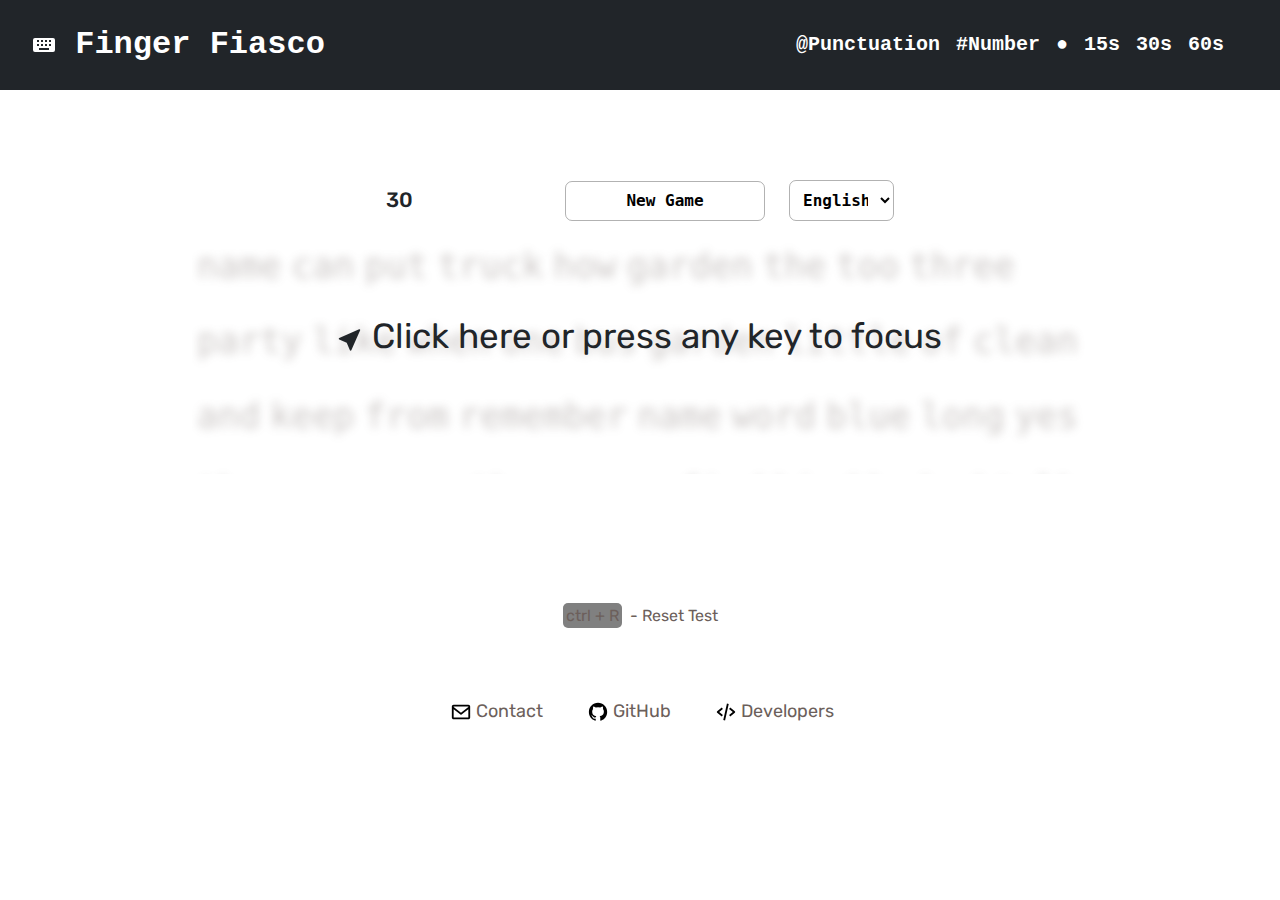
==== index.html @ 6226c6cd "Add files via upload" ====
<!DOCTYPE html>
<html lang="en">

<head>
  <meta charset="UTF-8">
  <meta http-equiv="X-UA-Compatible" content="IE=edge">
  <meta name="viewport" content="width=device-width, initial-scale=1.0">
  <link rel="preconnect" href="https://fonts.googleapis.com">
  <link rel="preconnect" href="https://fonts.gstatic.com" crossorigin>
  <link href="https://fonts.googleapis.com/css2?family=Rubik:ital,wght@0,300..900;1,300..900&display=swap"
    rel="stylesheet">
  <link rel="preconnect" href="https://fonts.googleapis.com">
  <link rel="preconnect" href="https://fonts.gstatic.com" crossorigin>
  <link
    href="https://fonts.googleapis.com/css2?family=Roboto:ital,wght@0,100;0,300;0,400;0,500;0,700;0,900;1,100;1,300;1,400;1,500;1,700;1,900&display=swap"
    rel="stylesheet">
  <link href="https://cdn.jsdelivr.net/npm/bootstrap@5.3.3/dist/css/bootstrap.min.css" rel="stylesheet"
    integrity="sha384-QWTKZyjpPEjISv5WaRU9OFeRpok6YctnYmDr5pNlyT2bRjXh0JMhjY6hW+ALEwIH" crossorigin="anonymous">
  <link rel="stylesheet" href="styles.css">
  <title>FingerFiasco</title>
</head>

<body>
  <audio id="click-sound" src="/audios/typewriter-key-single-epic-stock-media-1-1-00-00 (1).mp3" preload="auto"></audio>
  <header>
    <nav class="navbar navbar-expand-lg fixed-top bg-dark bordor-bottom border-body color-white font-monospace"
      data-bs-theme="dark">
      <div class="container-fluid">
        <nav class="navbar mx-2 ">
          <div class="container-md">
            <a class="navbar-brand fs-2 fw-bolder" href="#">
              <svg xmlns="http://www.w3.org/2000/svg" width="24" height="24" viewBox="0 0 24 24"
                style="fill: rgb(255, 255, 255)" data-bs-theme="dark">
                <path
                  d="M21 5H3a2 2 0 0 0-2 2v10a2 2 0 0 0 2 2h18a2 2 0 0 0 2-2V7a2 2 0 0 0-2-2zm-8 2h2v2h-2V7zm0 4h2v2h-2v-2zM9 7h2v2H9V7zm0 4h2v2H9v-2zM5 7h2v2H5V7zm0 4h2v2H5v-2zm12 6H7v-2h10v2zm2-4h-2v-2h2v2zm0-4h-2V7h2v2z">
                </path>
              </svg>
              Finger Fiasco
            </a>
          </div>
        </nav>
        <button class="navbar-toggler" type="button" data-bs-toggle="collapse" data-bs-target="#navbarSupportedContent"
          aria-controls="navbarSupportedContent" aria-expanded="false" aria-label="Toggle navigation">
          <span class="navbar-toggler-icon"></span>
        </button>
      </div>
      <div class="collapse navbar-collapse mx-5" id="navbarSupportedContent">
        <ul class="navbar-nav me-auto mb-2 mb-lg-0 mx-3 text-center">
          <li class="nav-item fs-5 fw-bolder">
            <a class="nav-link active" href="#">@Punctuation</a>
          </li>
          <li class="nav-item fs-5 fw-bolder">
            <a class="nav-link active" href="#">#Number</a>
          </li>
          <li class="nav-item fs-5">
            <span class="nav-link active">&#9679</span>
          </li>
          <li class="nav-item fs-5 fw-bolder">
            <a class="nav-link active" href="#" date-time="15000" id="currentTestTimer15">15s</a>
          </li>
          <li class="nav-item fs-5 fw-bolder">
            <a class="nav-link active" href="#" date-time="30000" id="currentTestTimer30">30s</a>
          </li>
          <li class="nav-item fs-5 fw-bolder">
            <a class="nav-link active" href="#" date-time="60000" id="currentTestTimer60">60s</a>
          </li>
        </ul>
        </li>
        </ul>
      </div>
    </nav>
  </header>
  <!-- <div id="header">
    <div id="left-section">
      <svg xmlns="http://www.w3.org/2000/svg" width="40" height="40" fill="currentColor" class="bi bi-keyboard"
        viewBox="0 0 16 16">
        <path
          d="M14 5a1 1 0 0 1 1 1v5a1 1 0 0 1-1 1H2a1 1 0 0 1-1-1V6a1 1 0 0 1 1-1zM2 4a2 2 0 0 0-2 2v5a2 2 0 0 0 2 2h12a2 2 0 0 0 2-2V6a2 2 0 0 0-2-2z" />
        <path
          d="M13 10.25a.25.25 0 0 1 .25-.25h.5a.25.25 0 0 1 .25.25v.5a.25.25 0 0 1-.25.25h-.5a.25.25 0 0 1-.25-.25zm0-2a.25.25 0 0 1 .25-.25h.5a.25.25 0 0 1 .25.25v.5a.25.25 0 0 1-.25.25h-.5a.25.25 0 0 1-.25-.25zm-5 0A.25.25 0 0 1 8.25 8h.5a.25.25 0 0 1 .25.25v.5a.25.25 0 0 1-.25.25h-.5A.25.25 0 0 1 8 8.75zm2 0a.25.25 0 0 1 .25-.25h1.5a.25.25 0 0 1 .25.25v.5a.25.25 0 0 1-.25.25h-1.5a.25.25 0 0 1-.25-.25zm1 2a.25.25 0 0 1 .25-.25h.5a.25.25 0 0 1 .25.25v.5a.25.25 0 0 1-.25.25h-.5a.25.25 0 0 1-.25-.25zm-5-2A.25.25 0 0 1 6.25 8h.5a.25.25 0 0 1 .25.25v.5a.25.25 0 0 1-.25.25h-.5A.25.25 0 0 1 6 8.75zm-2 0A.25.25 0 0 1 4.25 8h.5a.25.25 0 0 1 .25.25v.5a.25.25 0 0 1-.25.25h-.5A.25.25 0 0 1 4 8.75zm-2 0A.25.25 0 0 1 2.25 8h.5a.25.25 0 0 1 .25.25v.5a.25.25 0 0 1-.25.25h-.5A.25.25 0 0 1 2 8.75zm11-2a.25.25 0 0 1 .25-.25h.5a.25.25 0 0 1 .25.25v.5a.25.25 0 0 1-.25.25h-.5a.25.25 0 0 1-.25-.25zm-2 0a.25.25 0 0 1 .25-.25h.5a.25.25 0 0 1 .25.25v.5a.25.25 0 0 1-.25.25h-.5a.25.25 0 0 1-.25-.25zm-2 0A.25.25 0 0 1 9.25 6h.5a.25.25 0 0 1 .25.25v.5a.25.25 0 0 1-.25.25h-.5A.25.25 0 0 1 9 6.75zm-2 0A.25.25 0 0 1 7.25 6h.5a.25.25 0 0 1 .25.25v.5a.25.25 0 0 1-.25.25h-.5A.25.25 0 0 1 7 6.75zm-2 0A.25.25 0 0 1 5.25 6h.5a.25.25 0 0 1 .25.25v.5a.25.25 0 0 1-.25.25h-.5A.25.25 0 0 1 5 6.75zm-3 0A.25.25 0 0 1 2.25 6h1.5a.25.25 0 0 1 .25.25v.5a.25.25 0 0 1-.25.25h-1.5A.25.25 0 0 1 2 6.75zm0 4a.25.25 0 0 1 .25-.25h.5a.25.25 0 0 1 .25.25v.5a.25.25 0 0 1-.25.25h-.5a.25.25 0 0 1-.25-.25zm2 0a.25.25 0 0 1 .25-.25h5.5a.25.25 0 0 1 .25.25v.5a.25.25 0 0 1-.25.25h-5.5a.25.25 0 0 1-.25-.25z" />
      </svg>
      <h1 id="title">Finger Fiasco</h1>
    </div>

    <div id="mid-section">
      <div class="type-modes">@ Punctuations</div>
      <div class="type-modes"># Numbers</div>
      <svg xmlns="http://www.w3.org/2000/svg" width="8" height="8" fill="currentColor" class="bi bi-diamond-fill"
        viewBox="0 0 16 16">
        <path fill-rule="evenodd"
          d="M6.95.435c.58-.58 1.52-.58 2.1 0l6.515 6.516c.58.58.58 1.519 0 2.098L9.05 15.565c-.58.58-1.519.58-2.098 0L.435 9.05a1.48 1.48 0 0 1 0-2.098z" />
      </svg>
      <div class="timers" id="timer15">15s</div>
      <div class="timers" id="timer30">30s</div>
      <div class="timers" id="timer60">60s</div>
    </div>

    <div id="right-section">
      <button id="appearance-toggle">
        <svg xmlns="http://www.w3.org/2000/svg" width="18" height="18" fill="currentColor"
          class="bi bi-brightness-high-fill" viewBox="0 0 16 16">
          <path
            d="M12 8a4 4 0 1 1-8 0 4 4 0 0 1 8 0M8 0a.5.5 0 0 1 .5.5v2a.5.5 0 0 1-1 0v-2A.5.5 0 0 1 8 0m0 13a.5.5 0 0 1 .5.5v2a.5.5 0 0 1-1 0v-2A.5.5 0 0 1 8 13m8-5a.5.5 0 0 1-.5.5h-2a.5.5 0 0 1 0-1h2a.5.5 0 0 1 .5.5M3 8a.5.5 0 0 1-.5.5h-2a.5.5 0 0 1 0-1h2A.5.5 0 0 1 3 8m10.657-5.657a.5.5 0 0 1 0 .707l-1.414 1.415a.5.5 0 1 1-.707-.708l1.414-1.414a.5.5 0 0 1 .707 0m-9.193 9.193a.5.5 0 0 1 0 .707L3.05 13.657a.5.5 0 0 1-.707-.707l1.414-1.414a.5.5 0 0 1 .707 0m9.193 2.121a.5.5 0 0 1-.707 0l-1.414-1.414a.5.5 0 0 1 .707-.707l1.414 1.414a.5.5 0 0 1 0 .707M4.464 4.465a.5.5 0 0 1-.707 0L2.343 3.05a.5.5 0 1 1 .707-.707l1.414 1.414a.5.5 0 0 1 0 .708" />
        </svg>
      </button>
    </div>
  </div> -->
  <div class="container-fluid">
    <div id="main">
      <div id=" container-md justify-content-between info-container">
        <div class="row align-items-center gap-0 column-gap-5">
          <div class="col">
            <div id="timer">
            </div>
          </div>
          <div class="col">
          <div id="info-right">
            <button id="reset-button">
              <!-- <svg xmlns="http://www.w3.org/2000/svg" width="25" height="25" fill="currentColor"
            class="bi bi-arrow-counterclockwise" viewBox="0 0 16 16">
            <path fill-rule="evenodd" d="M8 3a5 5 0 1 1-4.546 2.914.5.5 0 0 0-.908-.417A6 6 0 1 0 8 2z" />
            <path
              d="M8 4.466V.534a.25.25 0 0 0-.41-.192L5.23 2.308a.25.25 0 0 0 0 .384l2.36 1.966A.25.25 0 0 0 8 4.466" />
          </svg> -->
              New Game
            </button>
            <select name="Dropdown" id="dropdown" class="dropdown">
              <option value="english" id="english">English</option>
              <option value="english1" id="english1">English1</option>
              <option value="english2" id="english2">English2</option>
            </select>
          </div>
        </div>
        </div>
      </div>
      <div id="game" tabindex="0">
        <div id="words"></div>
        <div id="cursor"></div>
        <div id="focus-error">
          <svg xmlns="http://www.w3.org/2000/svg" width="25" height="25" fill="currentColor" class="bi bi-cursor-fill"
            viewBox="0 0 16 16">
            <path
              d="M14.082 2.182a.5.5 0 0 1 .103.557L8.528 15.467a.5.5 0 0 1-.917-.007L5.57 10.694.803 8.652a.5.5 0 0 1-.006-.916l12.728-5.657a.5.5 0 0 1 .556.103z" />
          </svg>
          Click here or press any key to focus
        </div>
      </div>

    </div>
  </div>
  <div class="key-tips">
    <span class="tip1">ctrl + R</span>
    <span class="test-reset">- Reset Test</span>
    <footer>
      <div class="footer">
      </div>
      <div class="footer-left">
        <div class="div1">
          <a href="#"> <svg class="mail-icon" xmlns="http://www.w3.org/2000/svg" viewBox="0 0 24 24"
              style="fill: rgba(0, 0, 0, 1)">
              <path
                d="M20 4H4c-1.103 0-2 .897-2 2v12c0 1.103.897 2 2 2h16c1.103 0 2-.897 2-2V6c0-1.103-.897-2-2-2zm0 2v.511l-8 6.223-8-6.222V6h16zM4 18V9.044l7.386 5.745a.994.994 0 0 0 1.228 0L20 9.044 20.002 18H4z">
              </path>
            </svg>Contact</a>
        </div>
        <a href="https://github.com/abhijeetBhale" target="_blank"><svg class="github" xmlns="http://www.w3.org/2000/svg" viewBox="0 0 24 24"
            style="fill: rgba(0, 0, 0, 1)">
            <path fill-rule="evenodd" clip-rule="evenodd"
              d="M12.026 2c-5.509 0-9.974 4.465-9.974 9.974 0 4.406 2.857 8.145 6.821 9.465.499.09.679-.217.679-.481 0-.237-.008-.865-.011-1.696-2.775.602-3.361-1.338-3.361-1.338-.452-1.152-1.107-1.459-1.107-1.459-.905-.619.069-.605.069-.605 1.002.07 1.527 1.028 1.527 1.028.89 1.524 2.336 1.084 2.902.829.091-.645.351-1.085.635-1.334-2.214-.251-4.542-1.107-4.542-4.93 0-1.087.389-1.979 1.024-2.675-.101-.253-.446-1.268.099-2.64 0 0 .837-.269 2.742 1.021a9.582 9.582 0 0 1 2.496-.336 9.554 9.554 0 0 1 2.496.336c1.906-1.291 2.742-1.021 2.742-1.021.545 1.372.203 2.387.099 2.64.64.696 1.024 1.587 1.024 2.675 0 3.833-2.33 4.675-4.552 4.922.355.308.675.916.675 1.846 0 1.334-.012 2.41-.012 2.737 0 .267.178.577.687.479C19.146 20.115 22 16.379 22 11.974 22 6.465 17.535 2 12.026 2z">
            </path>
          </svg>GitHub</a>
        <a href="#"><svg class="developers" xmlns="http://www.w3.org/2000/svg" viewBox="0 0 24 24"
            style="fill: rgba(0, 0, 0, 1)">
            <path
              d="m7.375 16.781 1.25-1.562L4.601 12l4.024-3.219-1.25-1.562-5 4a1 1 0 0 0 0 1.562l5 4zm9.25-9.562-1.25 1.562L19.399 12l-4.024 3.219 1.25 1.562 5-4a1 1 0 0 0 0-1.562l-5-4zm-1.649-4.003-4 18-1.953-.434 4-18z">
            </path>
          </svg>Developers</a>
      </div>
  </div>
  </footer>
  <script src="script.js"></script>
  <script src="https://cdn.jsdelivr.net/npm/bootstrap@5.3.3/dist/js/bootstrap.bundle.min.js"
    integrity="sha384-YvpcrYf0tY3lHB60NNkmXc5s9fDVZLESaAA55NDzOxhy9GkcIdslK1eN7N6jIeHz"
    crossorigin="anonymous"></script>
</body>

</html>
---- styles.css ----
/* ------Utility Section ------  */
:root{
    --bgcolor:#fff;
    --primaryColor:#000;
    --secondaryColor: #6c5f5b;
    --accentColor:#333;
  }
  body{
    margin: 0;
    padding: 0;
    font-family: "Rubik", sans-serif;
    /* font-family: "Roboto", sans-serif; */
  }
  /* ------ Header Section ------  */
  header{
    margin-top: 20vh;
  }
  
  /* ------ Main Section ------  */
  #main{
    display: flex;
    flex-direction: column;
    justify-content: center;
    align-items: center;
    gap: 0.5em;
    /* margin-top: 150px; */
  }
  #info-container{
    display: flex;
    width: 50vw;
    flex-shrink: 0;
    /* justify-content: space-between; */
    gap: 550px;
    /* padding-right: 50px; */
    /* align-items: center; */
    /* padding-bottom: 20px; */
    /* padding-right: 20px; */
    /* padding-left: 20px; */
  }
  #timer{
    font-size: 1.3em;
    font-weight: 500; 
    display: flex;
    margin-right: 80px;
    flex-shrink: 0;
  }
  
  @media (max-width:540px) {
    #timer{
      margin-right: -30px;
    }
  }

  #info-right{
    display: flex;
    justify-content: center;
    gap: 1.5em;
    align-items: center;
    /* margin-right: 2em; */
  }
  #game{
    font-size: 35px;
    /* padding: 1.5em; */
    /* box-shadow: 0px 0px 4px rgba(0, 0, 0, 0.3); */
    width: 70vw;
    position: relative;
    /* top: 100px; */
    -webkit-user-select: none;
    -ms-user-select: none; 
    user-select: none;
    height: 100vh;
  }
  #game:focus{
    outline: 0;
  }
  #game:focus #words{
    filter: blur(0);
    opacity: 1;
  }
  #game:focus #cursor{
    display: block;
  }
  #game:focus #focus-error{
    display: none;
  }
  @keyframes blink{
    0%{
      opacity: 1;
    }
    50%{
      opacity: 0;
    }
    100%{
      opacity: 1;
    }
  }
 
  #cursor{
    display: none;
    width: 2px;
    height: 50px;
    background-color: var(--primaryColor);
    position: fixed;
    animation: blink 1s infinite;
  }
  #words{
    filter: blur(5px);
    opacity: 0.35;
    color: var(--secondaryColor);
    position: relative;
  }
  .correct{
    color: var(--primaryColor);
  }
  .incorrect{
    text-decoration: underline;
    color: rgb(255, 0, 0);
  }
  .extra{
    color:#f55;
  }

  #focus-error{
    position: absolute;
    /* top: 300px; */
    text-align: center;
    padding-top: 70px;
    inset: 0;
    /* inset: 2em 50px 10px; */
  }

  #reset-button{
    font-weight: bolder;
    font-family: monospace;
    display: flex;
    justify-content: center;
    align-items: center;
    /* height: 2em; */
    padding: 7px;
    width: 200px;
    border-radius: 7px;
    background-color: inherit;
    border:1px solid rgba(0, 0, 0, 0.3);
    transition: all 0.15s ease;
  }
  #reset-button:hover{
    box-shadow: 0px 0px 3px rgba(0, 0, 0, 0.3);
    cursor: pointer;
  }

  .dropdown{
    font-weight: bolder;
    font-family: monospace;
    display: flex;
    justify-content: center;
    align-items: center;
    /* height: 2em; */
    padding: 9px;
    width: 105px;
    border-radius: 7px;
    background-color: inherit;
    border:1px solid rgba(0, 0, 0, 0.3);
    transition: all 0.15s ease;
    /* padding: 7px;
    border-radius: 7px; */
  }
  .dropdown:hover{
    box-shadow: 0px 0px 3px rgba(0, 0, 0, 0.3);
    cursor: pointer;
  }
  
  /* ------ Functionality Section ------  */
  div#game{
    text-align: justify;
    line-height: 75px;
    height: 245px;
    overflow:hidden;
  }
  div.word{
    display: inline-block;
    font-family: 'Roboto Mono', monospace;
    margin: 0px 5px;
  }

/*-----Timer Functionality Section-------*/

  #game.over #words{
    opacity: 50%;
    filter: blur(0px);
  }

  #game.over:focus #cursor{
    display: none;
  }

  #game.over #focus-error{
    display: none;
  }

/* this the footer design */

.footer{
  display: flex;
  /* border: 1px solid black; */
  align-items: center;
  justify-content: space-around;
  /* margin-top: 270px; */
}
.footer-left{
  display: flex;
  align-items: center;
  justify-content: center;
  vertical-align: bottom;
  gap: 40px;
  margin-top: 70px;
  /* margin-left: 0px; */
}
.footer-left a{
  color: var(--secondaryColor);
  text-decoration: none;
  font-size: 18px;
  /* font-weight: bolder; */
}
.div1{
  display: flex;
  align-items: center;
  justify-content: center;

}
.mail-icon, .github, .developers{
  width: 30px;
  height: 22px;
}
.key-tips{
  color: var(--secondaryColor);
  /* padding-bottom: 150px; */
  margin-top: 130px;
  text-align: center;
  /* border: 1px solid black; */
  height: 40px;
}
.tip1{
  background-color: grey;
  padding: 3px;
  border-radius: 5px;
  margin-right: 4px;
}
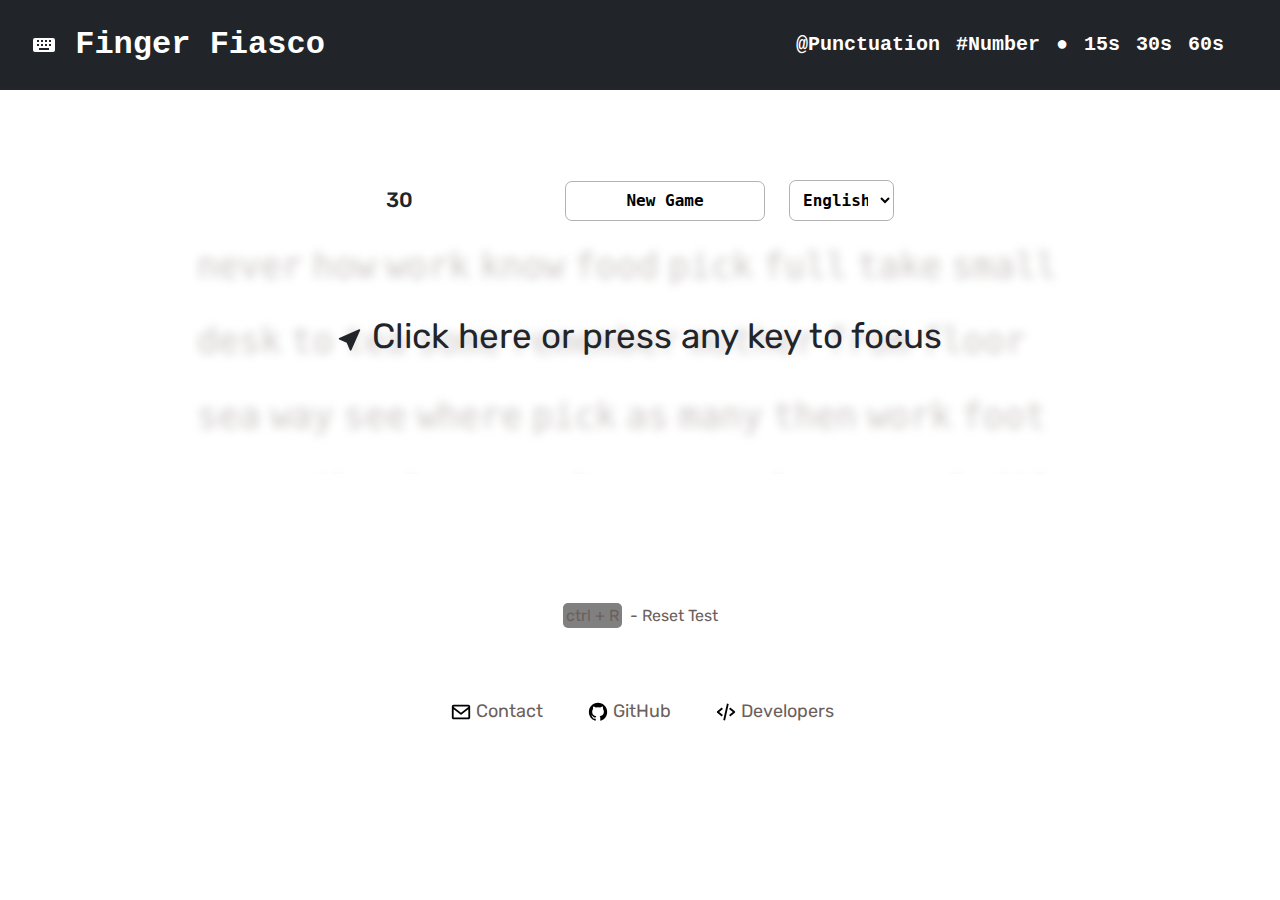
==== commit 3d920a4b: "Timer updates" ====
--- a/index.html
+++ b/index.html
@@ -70,41 +70,6 @@
       </div>
     </nav>
   </header>
-  <!-- <div id="header">
-    <div id="left-section">
-      <svg xmlns="http://www.w3.org/2000/svg" width="40" height="40" fill="currentColor" class="bi bi-keyboard"
-        viewBox="0 0 16 16">
-        <path
-          d="M14 5a1 1 0 0 1 1 1v5a1 1 0 0 1-1 1H2a1 1 0 0 1-1-1V6a1 1 0 0 1 1-1zM2 4a2 2 0 0 0-2 2v5a2 2 0 0 0 2 2h12a2 2 0 0 0 2-2V6a2 2 0 0 0-2-2z" />
-        <path
-          d="M13 10.25a.25.25 0 0 1 .25-.25h.5a.25.25 0 0 1 .25.25v.5a.25.25 0 0 1-.25.25h-.5a.25.25 0 0 1-.25-.25zm0-2a.25.25 0 0 1 .25-.25h.5a.25.25 0 0 1 .25.25v.5a.25.25 0 0 1-.25.25h-.5a.25.25 0 0 1-.25-.25zm-5 0A.25.25 0 0 1 8.25 8h.5a.25.25 0 0 1 .25.25v.5a.25.25 0 0 1-.25.25h-.5A.25.25 0 0 1 8 8.75zm2 0a.25.25 0 0 1 .25-.25h1.5a.25.25 0 0 1 .25.25v.5a.25.25 0 0 1-.25.25h-1.5a.25.25 0 0 1-.25-.25zm1 2a.25.25 0 0 1 .25-.25h.5a.25.25 0 0 1 .25.25v.5a.25.25 0 0 1-.25.25h-.5a.25.25 0 0 1-.25-.25zm-5-2A.25.25 0 0 1 6.25 8h.5a.25.25 0 0 1 .25.25v.5a.25.25 0 0 1-.25.25h-.5A.25.25 0 0 1 6 8.75zm-2 0A.25.25 0 0 1 4.25 8h.5a.25.25 0 0 1 .25.25v.5a.25.25 0 0 1-.25.25h-.5A.25.25 0 0 1 4 8.75zm-2 0A.25.25 0 0 1 2.25 8h.5a.25.25 0 0 1 .25.25v.5a.25.25 0 0 1-.25.25h-.5A.25.25 0 0 1 2 8.75zm11-2a.25.25 0 0 1 .25-.25h.5a.25.25 0 0 1 .25.25v.5a.25.25 0 0 1-.25.25h-.5a.25.25 0 0 1-.25-.25zm-2 0a.25.25 0 0 1 .25-.25h.5a.25.25 0 0 1 .25.25v.5a.25.25 0 0 1-.25.25h-.5a.25.25 0 0 1-.25-.25zm-2 0A.25.25 0 0 1 9.25 6h.5a.25.25 0 0 1 .25.25v.5a.25.25 0 0 1-.25.25h-.5A.25.25 0 0 1 9 6.75zm-2 0A.25.25 0 0 1 7.25 6h.5a.25.25 0 0 1 .25.25v.5a.25.25 0 0 1-.25.25h-.5A.25.25 0 0 1 7 6.75zm-2 0A.25.25 0 0 1 5.25 6h.5a.25.25 0 0 1 .25.25v.5a.25.25 0 0 1-.25.25h-.5A.25.25 0 0 1 5 6.75zm-3 0A.25.25 0 0 1 2.25 6h1.5a.25.25 0 0 1 .25.25v.5a.25.25 0 0 1-.25.25h-1.5A.25.25 0 0 1 2 6.75zm0 4a.25.25 0 0 1 .25-.25h.5a.25.25 0 0 1 .25.25v.5a.25.25 0 0 1-.25.25h-.5a.25.25 0 0 1-.25-.25zm2 0a.25.25 0 0 1 .25-.25h5.5a.25.25 0 0 1 .25.25v.5a.25.25 0 0 1-.25.25h-5.5a.25.25 0 0 1-.25-.25z" />
-      </svg>
-      <h1 id="title">Finger Fiasco</h1>
-    </div>
-
-    <div id="mid-section">
-      <div class="type-modes">@ Punctuations</div>
-      <div class="type-modes"># Numbers</div>
-      <svg xmlns="http://www.w3.org/2000/svg" width="8" height="8" fill="currentColor" class="bi bi-diamond-fill"
-        viewBox="0 0 16 16">
-        <path fill-rule="evenodd"
-          d="M6.95.435c.58-.58 1.52-.58 2.1 0l6.515 6.516c.58.58.58 1.519 0 2.098L9.05 15.565c-.58.58-1.519.58-2.098 0L.435 9.05a1.48 1.48 0 0 1 0-2.098z" />
-      </svg>
-      <div class="timers" id="timer15">15s</div>
-      <div class="timers" id="timer30">30s</div>
-      <div class="timers" id="timer60">60s</div>
-    </div>
-
-    <div id="right-section">
-      <button id="appearance-toggle">
-        <svg xmlns="http://www.w3.org/2000/svg" width="18" height="18" fill="currentColor"
-          class="bi bi-brightness-high-fill" viewBox="0 0 16 16">
-          <path
-            d="M12 8a4 4 0 1 1-8 0 4 4 0 0 1 8 0M8 0a.5.5 0 0 1 .5.5v2a.5.5 0 0 1-1 0v-2A.5.5 0 0 1 8 0m0 13a.5.5 0 0 1 .5.5v2a.5.5 0 0 1-1 0v-2A.5.5 0 0 1 8 13m8-5a.5.5 0 0 1-.5.5h-2a.5.5 0 0 1 0-1h2a.5.5 0 0 1 .5.5M3 8a.5.5 0 0 1-.5.5h-2a.5.5 0 0 1 0-1h2A.5.5 0 0 1 3 8m10.657-5.657a.5.5 0 0 1 0 .707l-1.414 1.415a.5.5 0 1 1-.707-.708l1.414-1.414a.5.5 0 0 1 .707 0m-9.193 9.193a.5.5 0 0 1 0 .707L3.05 13.657a.5.5 0 0 1-.707-.707l1.414-1.414a.5.5 0 0 1 .707 0m9.193 2.121a.5.5 0 0 1-.707 0l-1.414-1.414a.5.5 0 0 1 .707-.707l1.414 1.414a.5.5 0 0 1 0 .707M4.464 4.465a.5.5 0 0 1-.707 0L2.343 3.05a.5.5 0 1 1 .707-.707l1.414 1.414a.5.5 0 0 1 0 .708" />
-        </svg>
-      </button>
-    </div>
-  </div> -->
   <div class="container-fluid">
     <div id="main">
       <div id=" container-md justify-content-between info-container">
@@ -114,23 +79,17 @@
             </div>
           </div>
           <div class="col">
-          <div id="info-right">
-            <button id="reset-button">
-              <!-- <svg xmlns="http://www.w3.org/2000/svg" width="25" height="25" fill="currentColor"
-            class="bi bi-arrow-counterclockwise" viewBox="0 0 16 16">
-            <path fill-rule="evenodd" d="M8 3a5 5 0 1 1-4.546 2.914.5.5 0 0 0-.908-.417A6 6 0 1 0 8 2z" />
-            <path
-              d="M8 4.466V.534a.25.25 0 0 0-.41-.192L5.23 2.308a.25.25 0 0 0 0 .384l2.36 1.966A.25.25 0 0 0 8 4.466" />
-          </svg> -->
-              New Game
-            </button>
-            <select name="Dropdown" id="dropdown" class="dropdown">
-              <option value="english" id="english">English</option>
-              <option value="english1" id="english1">English1</option>
-              <option value="english2" id="english2">English2</option>
-            </select>
+            <div id="info-right">
+              <button id="reset-button">
+                New Game
+              </button>
+              <select name="Dropdown" id="dropdown" class="dropdown">
+                <option value="english" id="english">English</option>
+                <option value="english1" id="english1">English1</option>
+                <option value="english2" id="english2">English2</option>
+              </select>
+            </div>
           </div>
-        </div>
         </div>
       </div>
       <div id="game" tabindex="0">
@@ -163,8 +122,8 @@
               </path>
             </svg>Contact</a>
         </div>
-        <a href="https://github.com/abhijeetBhale" target="_blank"><svg class="github" xmlns="http://www.w3.org/2000/svg" viewBox="0 0 24 24"
-            style="fill: rgba(0, 0, 0, 1)">
+        <a href="https://github.com/abhijeetBhale/FingerFiasco" target="_blank"><svg class="github"
+            xmlns="http://www.w3.org/2000/svg" viewBox="0 0 24 24" style="fill: rgba(0, 0, 0, 1)">
             <path fill-rule="evenodd" clip-rule="evenodd"
               d="M12.026 2c-5.509 0-9.974 4.465-9.974 9.974 0 4.406 2.857 8.145 6.821 9.465.499.09.679-.217.679-.481 0-.237-.008-.865-.011-1.696-2.775.602-3.361-1.338-3.361-1.338-.452-1.152-1.107-1.459-1.107-1.459-.905-.619.069-.605.069-.605 1.002.07 1.527 1.028 1.527 1.028.89 1.524 2.336 1.084 2.902.829.091-.645.351-1.085.635-1.334-2.214-.251-4.542-1.107-4.542-4.93 0-1.087.389-1.979 1.024-2.675-.101-.253-.446-1.268.099-2.64 0 0 .837-.269 2.742 1.021a9.582 9.582 0 0 1 2.496-.336 9.554 9.554 0 0 1 2.496.336c1.906-1.291 2.742-1.021 2.742-1.021.545 1.372.203 2.387.099 2.64.64.696 1.024 1.587 1.024 2.675 0 3.833-2.33 4.675-4.552 4.922.355.308.675.916.675 1.846 0 1.334-.012 2.41-.012 2.737 0 .267.178.577.687.479C19.146 20.115 22 16.379 22 11.974 22 6.465 17.535 2 12.026 2z">
             </path>
--- a/styles.css
+++ b/styles.css
@@ -1,247 +1,247 @@
 /* ------Utility Section ------  */
 :root{
-    --bgcolor:#fff;
-    --primaryColor:#000;
-    --secondaryColor: #6c5f5b;
-    --accentColor:#333;
-  }
-  body{
-    margin: 0;
-    padding: 0;
-    font-family: "Rubik", sans-serif;
-    /* font-family: "Roboto", sans-serif; */
-  }
-  /* ------ Header Section ------  */
-  header{
-    margin-top: 20vh;
-  }
-  
-  /* ------ Main Section ------  */
-  #main{
-    display: flex;
-    flex-direction: column;
-    justify-content: center;
-    align-items: center;
-    gap: 0.5em;
-    /* margin-top: 150px; */
-  }
-  #info-container{
-    display: flex;
-    width: 50vw;
-    flex-shrink: 0;
-    /* justify-content: space-between; */
-    gap: 550px;
-    /* padding-right: 50px; */
-    /* align-items: center; */
-    /* padding-bottom: 20px; */
-    /* padding-right: 20px; */
-    /* padding-left: 20px; */
-  }
+  --bgcolor:#fff;
+  --primaryColor:#000;
+  --secondaryColor: #6c5f5b;
+  --accentColor:#333;
+}
+body{
+  margin: 0;
+  padding: 0;
+  font-family: "Rubik", sans-serif;
+  /* font-family: "Roboto", sans-serif; */
+}
+/* ------ Header Section ------  */
+header{
+  margin-top: 20vh;
+}
+
+/* ------ Main Section ------  */
+#main{
+  display: flex;
+  flex-direction: column;
+  justify-content: center;
+  align-items: center;
+  gap: 0.5em;
+  /* margin-top: 150px; */
+}
+#info-container{
+  display: flex;
+  width: 50vw;
+  flex-shrink: 0;
+  /* justify-content: space-between; */
+  gap: 550px;
+  /* padding-right: 50px; */
+  /* align-items: center; */
+  /* padding-bottom: 20px; */
+  /* padding-right: 20px; */
+  /* padding-left: 20px; */
+}
+#timer{
+  font-size: 1.3em;
+  font-weight: 500; 
+  display: flex;
+  margin-right: 80px;
+  flex-shrink: 0;
+}
+
+@media (max-width:540px) {
   #timer{
-    font-size: 1.3em;
-    font-weight: 500; 
-    display: flex;
-    margin-right: 80px;
-    flex-shrink: 0;
-  }
-  
-  @media (max-width:540px) {
-    #timer{
-      margin-right: -30px;
-    }
-  }
-
-  #info-right{
-    display: flex;
-    justify-content: center;
-    gap: 1.5em;
-    align-items: center;
-    /* margin-right: 2em; */
-  }
-  #game{
-    font-size: 35px;
-    /* padding: 1.5em; */
-    /* box-shadow: 0px 0px 4px rgba(0, 0, 0, 0.3); */
-    width: 70vw;
-    position: relative;
-    /* top: 100px; */
-    -webkit-user-select: none;
-    -ms-user-select: none; 
-    user-select: none;
-    height: 100vh;
-  }
-  #game:focus{
-    outline: 0;
-  }
-  #game:focus #words{
-    filter: blur(0);
+    margin-right: -30px;
+  }
+}
+
+#info-right{
+  display: flex;
+  justify-content: center;
+  gap: 1.5em;
+  align-items: center;
+  /* margin-right: 2em; */
+}
+#game{
+  font-size: 35px;
+  /* padding: 1.5em; */
+  /* box-shadow: 0px 0px 4px rgba(0, 0, 0, 0.3); */
+  width: 70vw;
+  position: relative;
+  /* top: 100px; */
+  -webkit-user-select: none;
+  -ms-user-select: none; 
+  user-select: none;
+  height: 100vh;
+}
+#game:focus{
+  outline: 0;
+}
+#game:focus #words{
+  filter: blur(0);
+  opacity: 1;
+}
+#game:focus #cursor{
+  display: block;
+}
+#game:focus #focus-error{
+  display: none;
+}
+@keyframes blink{
+  0%{
     opacity: 1;
   }
-  #game:focus #cursor{
-    display: block;
-  }
-  #game:focus #focus-error{
-    display: none;
-  }
-  @keyframes blink{
-    0%{
-      opacity: 1;
-    }
-    50%{
-      opacity: 0;
-    }
-    100%{
-      opacity: 1;
-    }
-  }
- 
-  #cursor{
-    display: none;
-    width: 2px;
-    height: 50px;
-    background-color: var(--primaryColor);
-    position: fixed;
-    animation: blink 1s infinite;
-  }
-  #words{
-    filter: blur(5px);
-    opacity: 0.35;
-    color: var(--secondaryColor);
-    position: relative;
-  }
-  .correct{
-    color: var(--primaryColor);
-  }
-  .incorrect{
-    text-decoration: underline;
-    color: rgb(255, 0, 0);
-  }
-  .extra{
-    color:#f55;
-  }
-
-  #focus-error{
-    position: absolute;
-    /* top: 300px; */
-    text-align: center;
-    padding-top: 70px;
-    inset: 0;
-    /* inset: 2em 50px 10px; */
-  }
-
-  #reset-button{
-    font-weight: bolder;
-    font-family: monospace;
-    display: flex;
-    justify-content: center;
-    align-items: center;
-    /* height: 2em; */
-    padding: 7px;
-    width: 200px;
-    border-radius: 7px;
-    background-color: inherit;
-    border:1px solid rgba(0, 0, 0, 0.3);
-    transition: all 0.15s ease;
-  }
-  #reset-button:hover{
-    box-shadow: 0px 0px 3px rgba(0, 0, 0, 0.3);
-    cursor: pointer;
-  }
-
-  .dropdown{
-    font-weight: bolder;
-    font-family: monospace;
-    display: flex;
-    justify-content: center;
-    align-items: center;
-    /* height: 2em; */
-    padding: 9px;
-    width: 105px;
-    border-radius: 7px;
-    background-color: inherit;
-    border:1px solid rgba(0, 0, 0, 0.3);
-    transition: all 0.15s ease;
-    /* padding: 7px;
-    border-radius: 7px; */
-  }
-  .dropdown:hover{
-    box-shadow: 0px 0px 3px rgba(0, 0, 0, 0.3);
-    cursor: pointer;
-  }
-  
-  /* ------ Functionality Section ------  */
-  div#game{
-    text-align: justify;
-    line-height: 75px;
-    height: 245px;
-    overflow:hidden;
-  }
-  div.word{
-    display: inline-block;
-    font-family: 'Roboto Mono', monospace;
-    margin: 0px 5px;
-  }
+  50%{
+    opacity: 0;
+  }
+  100%{
+    opacity: 1;
+  }
+}
+
+#cursor{
+  display: none;
+  width: 2px;
+  height: 50px;
+  background-color: var(--primaryColor);
+  position: fixed;
+  animation: blink 1s infinite;
+}
+#words{
+  filter: blur(5px);
+  opacity: 0.35;
+  color: var(--secondaryColor);
+  position: relative;
+}
+.correct{
+  color: var(--primaryColor);
+}
+.incorrect{
+  text-decoration: underline;
+  color: rgb(255, 0, 0);
+}
+.extra{
+  color:#f55;
+}
+
+#focus-error{
+  position: absolute;
+  /* top: 300px; */
+  text-align: center;
+  padding-top: 70px;
+  inset: 0;
+  /* inset: 2em 50px 10px; */
+}
+
+#reset-button{
+  font-weight: bolder;
+  font-family: monospace;
+  display: flex;
+  justify-content: center;
+  align-items: center;
+  /* height: 2em; */
+  padding: 7px;
+  width: 200px;
+  border-radius: 7px;
+  background-color: inherit;
+  border:1px solid rgba(0, 0, 0, 0.3);
+  transition: all 0.15s ease;
+}
+#reset-button:hover{
+  box-shadow: 0px 0px 3px rgba(0, 0, 0, 0.3);
+  cursor: pointer;
+}
+
+.dropdown{
+  font-weight: bolder;
+  font-family: monospace;
+  display: flex;
+  justify-content: center;
+  align-items: center;
+  /* height: 2em; */
+  padding: 9px;
+  width: 105px;
+  border-radius: 7px;
+  background-color: inherit;
+  border:1px solid rgba(0, 0, 0, 0.3);
+  transition: all 0.15s ease;
+  /* padding: 7px;
+  border-radius: 7px; */
+}
+.dropdown:hover{
+  box-shadow: 0px 0px 3px rgba(0, 0, 0, 0.3);
+  cursor: pointer;
+}
+
+/* ------ Functionality Section ------  */
+div#game{
+  text-align: justify;
+  line-height: 75px;
+  height: 245px;
+  overflow:hidden;
+}
+div.word{
+  display: inline-block;
+  font-family: 'Roboto Mono', monospace;
+  margin: 0px 5px;
+}
 
 /*-----Timer Functionality Section-------*/
 
-  #game.over #words{
-    opacity: 50%;
-    filter: blur(0px);
-  }
-
-  #game.over:focus #cursor{
-    display: none;
-  }
-
-  #game.over #focus-error{
-    display: none;
-  }
+#game.over #words{
+  opacity: 50%;
+  filter: blur(0px);
+}
+
+#game.over:focus #cursor{
+  display: none;
+}
+
+#game.over #focus-error{
+  display: none;
+}
 
 /* this the footer design */
 
 .footer{
-  display: flex;
-  /* border: 1px solid black; */
-  align-items: center;
-  justify-content: space-around;
-  /* margin-top: 270px; */
+display: flex;
+/* border: 1px solid black; */
+align-items: center;
+justify-content: space-around;
+/* margin-top: 270px; */
 }
 .footer-left{
-  display: flex;
-  align-items: center;
-  justify-content: center;
-  vertical-align: bottom;
-  gap: 40px;
-  margin-top: 70px;
-  /* margin-left: 0px; */
+display: flex;
+align-items: center;
+justify-content: center;
+vertical-align: bottom;
+gap: 40px;
+margin-top: 70px;
+/* margin-left: 0px; */
 }
 .footer-left a{
-  color: var(--secondaryColor);
-  text-decoration: none;
-  font-size: 18px;
-  /* font-weight: bolder; */
+color: var(--secondaryColor);
+text-decoration: none;
+font-size: 18px;
+/* font-weight: bolder; */
 }
 .div1{
-  display: flex;
-  align-items: center;
-  justify-content: center;
+display: flex;
+align-items: center;
+justify-content: center;
 
 }
 .mail-icon, .github, .developers{
-  width: 30px;
-  height: 22px;
+width: 30px;
+height: 22px;
 }
 .key-tips{
-  color: var(--secondaryColor);
-  /* padding-bottom: 150px; */
-  margin-top: 130px;
-  text-align: center;
-  /* border: 1px solid black; */
-  height: 40px;
+color: var(--secondaryColor);
+/* padding-bottom: 150px; */
+margin-top: 130px;
+text-align: center;
+/* border: 1px solid black; */
+height: 40px;
 }
 .tip1{
-  background-color: grey;
-  padding: 3px;
-  border-radius: 5px;
-  margin-right: 4px;
-}
+background-color: grey;
+padding: 3px;
+border-radius: 5px;
+margin-right: 4px;
+}
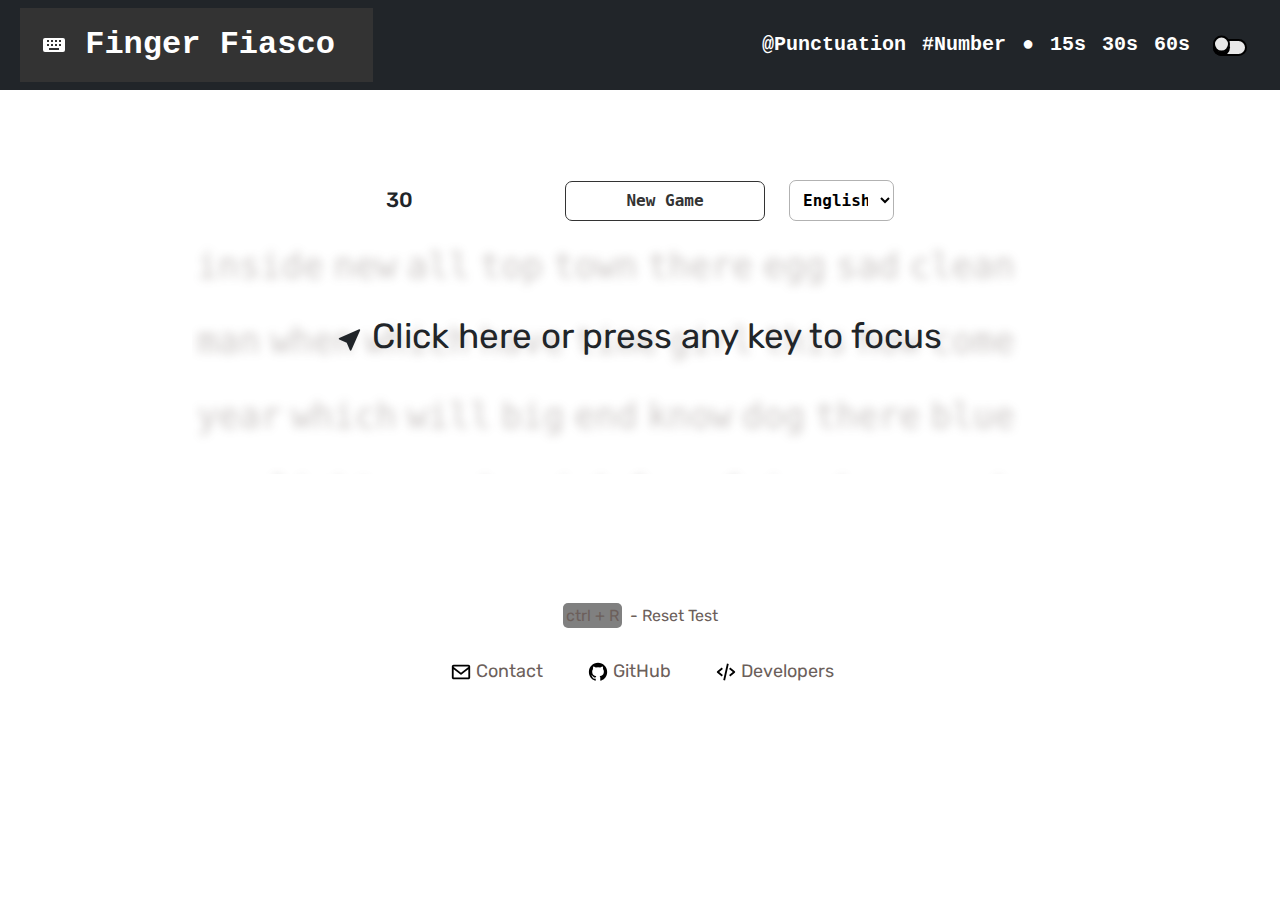
==== commit 56241141: "Mode Updates" ====
--- a/index.html
+++ b/index.html
@@ -63,6 +63,12 @@
           </li>
           <li class="nav-item fs-5 fw-bolder">
             <a class="nav-link active" href="#" date-time="60000" id="currentTestTimer60">60s</a>
+          </li>
+          <li>
+            <label class="switch">
+              <input type="checkbox">
+              <span class="slider"></span>
+            </label>
           </li>
         </ul>
         </li>
--- a/styles.css
+++ b/styles.css
@@ -97,8 +97,8 @@
 
 #cursor{
   display: none;
-  width: 2px;
-  height: 50px;
+  width: 1px;
+  height: 45px;
   background-color: var(--primaryColor);
   position: fixed;
   animation: blink 1s infinite;
@@ -112,6 +112,7 @@
 .correct{
   color: var(--primaryColor);
 }
+
 .incorrect{
   text-decoration: underline;
   color: rgb(255, 0, 0);
@@ -142,6 +143,19 @@
   background-color: inherit;
   border:1px solid rgba(0, 0, 0, 0.3);
   transition: all 0.15s ease;
+}
+/* Light mode styles */
+#reset-button {
+  border: 1px solid #333; /* dark gray border */
+  color: #333; /* dark gray text */
+  background-color: #fff; /* white background */
+}
+
+/* Dark mode styles */
+.dark-mode #reset-button {
+  background-color: #444; /* dark dropdown background color */
+  border: 1px solid transparent; /* white border */
+  color: #fff; /* white text */
 }
 #reset-button:hover{
   box-shadow: 0px 0px 3px rgba(0, 0, 0, 0.3);
@@ -212,7 +226,8 @@
 justify-content: center;
 vertical-align: bottom;
 gap: 40px;
-margin-top: 70px;
+margin-top: 30px;
+/* margin-bottom: 20px; */
 /* margin-left: 0px; */
 }
 .footer-left a{
@@ -245,3 +260,224 @@
 border-radius: 5px;
 margin-right: 4px;
 }
+
+
+.switch {
+  /* Variables */
+ --switch_width: 2em;
+ --switch_height: 1em;
+ --thumb_color: #e8e8e8;
+ --track_color: #e8e8e8;
+ --track_active_color: #888;
+ --outline_color: #000;
+ font-size: 17px;
+ position: relative;
+ top: 17px;
+ left: 15px;
+ display: inline-block;
+ width: var(--switch_width);
+ height: var(--switch_height);
+}
+
+/* Hide default HTML checkbox */
+.switch input {
+ opacity: 0;
+ width: 0;
+ height: 0;
+}
+
+/* The slider */
+.slider {
+ box-sizing: border-box;
+ border: 2px solid var(--outline_color);
+ position: absolute;
+ cursor: pointer;
+ top: 0;
+ left: 0;
+ right: 0;
+ bottom: 0;
+ background-color: var(--track_color);
+ transition: .15s;
+ border-radius: var(--switch_height);
+}
+
+.slider:before {
+ box-sizing: border-box;
+ position: absolute;
+ content: "";
+ height: var(--switch_height);
+ width: var(--switch_height);
+ border: 2px solid var(--outline_color);
+ border-radius: 100%;
+ left: -2px;
+ bottom: -2px;
+ background-color: var(--thumb_color);
+ transform: translateY(-0.2em);
+ box-shadow: 0 0.2em 0 var(--outline_color);
+ transition: .15s;
+}
+
+input:checked + .slider {
+ background-color: var(--track_active_color);
+}
+
+input:focus-visible + .slider {
+ box-shadow: 0 0 0 2px var(--track_active_color);
+}
+
+/* Raise thumb when hovered */
+input:hover + .slider:before {
+ transform: translateY(-0.3em);
+ box-shadow: 0 0.3em 0 var(--outline_color);
+}
+
+input:checked + .slider:before {
+ transform: translateX(calc(var(--switch_width) - var(--switch_height))) translateY(-0.2em);
+}
+
+/* Raise thumb when hovered & checked */
+input:hover:checked + .slider:before {
+ transform: translateX(calc(var(--switch_width) - var(--switch_height))) translateY(-0.3em);
+ box-shadow: 0 0.3em 0 var(--outline_color);
+}
+
+.dark-mode {
+  background-color: #333; /* dark background color */
+  color: #fff; /* white text color */
+}
+
+.dark-mode .navbar {
+  background-color: #444; /* dark navbar background color */
+  border-color: #555; /* dark navbar border color */
+}
+
+.dark-mode .navbar-nav a {
+  color: #fff; /* white navbar link color */
+}
+
+.dark-mode .main-content {
+  background-color: #444; /* dark main content background color */
+}
+
+.dark-mode .footer {
+  background-color: #333; /* dark footer background color */
+  color: #fff; /* white footer text color */
+}
+
+.dark-mode .footer a {
+  color: #fff; /* white footer link color */
+}
+
+.dark-mode .footer {
+  background-color: #333; /* dark footer background color */
+}
+
+.dark-mode .footer a, .dark-mode .footer span, .dark-mode .footer p {
+  color: #fff; /* white footer text color */
+}
+
+.dark-mode .dropdown {
+  background-color: #444; /* dark dropdown background color */
+  border-color: #555; /* dark dropdown border color */
+  color: #fff; /* white dropdown text color */
+}
+
+.dark-mode .dropdown a {
+  color: #fff; /* white dropdown link color */
+}
+
+.dark-mode .reset-button {
+  background-color: #444; /* dark reset button background color */
+  border-color: #555; /* dark reset button border color */
+  color: #fff; /* white reset button text color */
+}
+
+.dark-mode .timer {
+  color: #fff; /* white timer text color */
+}
+
+.dark-mode .wpm {
+  color: #fff; /* white wpm text color */
+}
+
+/* Add more styles as needed for other elements */
+
+/* Light mode styles */
+.footer-left a {
+  color: var(--secondaryColor); /* dark gray text */
+}
+
+/* Dark mode styles */
+.dark-mode .footer-left a {
+  color: #fff; /* white text */
+}
+
+.dark-mode .footer {
+  background-color: #333; /* dark footer background color */
+  color: #fff; /* white footer text color */
+}
+
+.dark-mode .footer a {
+  color: #fff; /* white footer link color */
+}
+
+.footer {
+  color: #000; /* black text in light mode */
+}
+
+/* Dark mode styles */
+.dark-mode .footer-left a {
+  color: #fff; /* white text */
+}
+
+.dark-mode .footer {
+  background-color: #333; /* dark footer background color */
+  color: #fff; /* white footer text color */
+}
+
+.dark-mode .tip1 {
+  color: #fff; /* white text */
+}
+
+.dark-mode .test-reset {
+  color: #fff; /* white text */
+}
+
+/* Dark mode styles */
+.dark-mode #cursor {
+  background-color: #fff; /* white cursor in dark mode */
+}
+
+/* Light mode styles */
+.navbar {
+  background-color: #333; /* dark navbar background color */
+}
+
+.navbar-brand {
+  background-color: #333; /* match navbar background color */
+  padding: 5px 10px;
+  border-radius: 10px;
+}
+
+/* Dark mode styles */
+.dark-mode .navbar {
+  background-color: #212529; /* dark navbar background color in dark mode */
+}
+
+.dark-mode .navbar-brand {
+  background-color: #212529; /* match navbar background color in dark mode */
+}
+
+.navbar {
+  background-color: #333; /* navbar background color */
+}
+
+.navbar-brand {
+  background-color: inherit; /* inherit navbar background color */
+  padding: 5px 10px;
+  border-radius: 10px;
+}
+
+.dark-mode .navbar {
+  background-color: #333; /* same navbar background color in dark mode */
+}